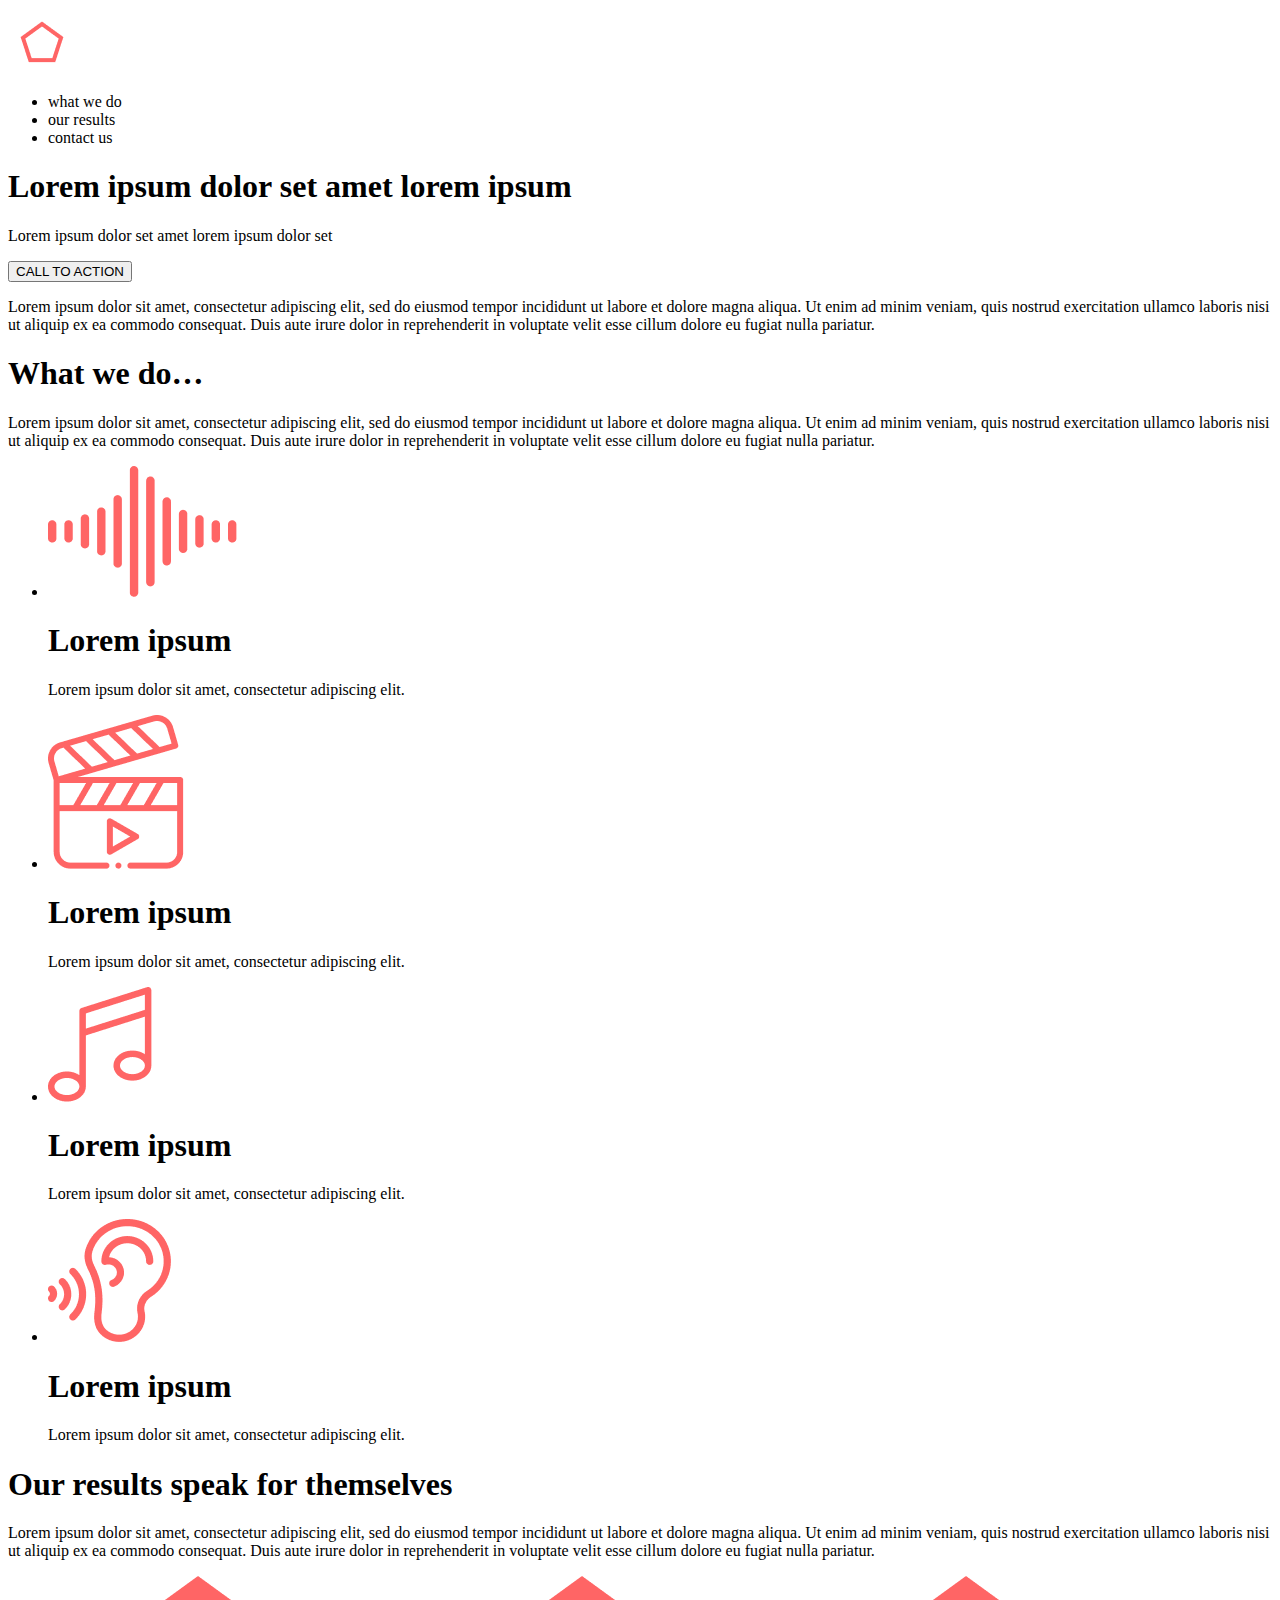
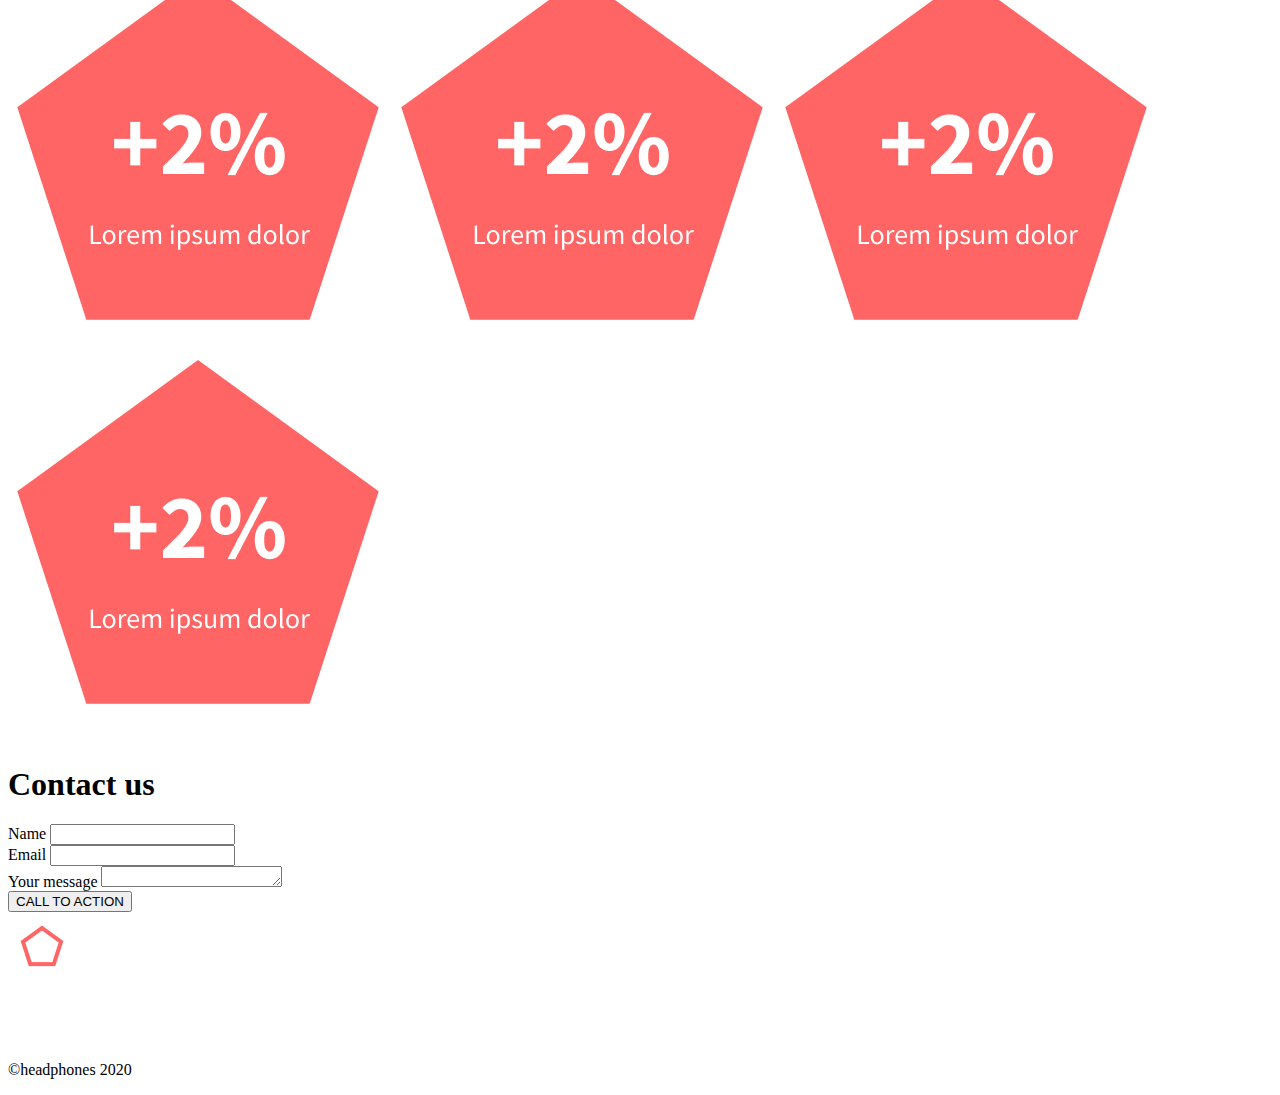
==== index.html @ 3ce62fac "cerate the html fiel" ====
<!DOCTYPE html>
<html lang="en">

<head>
    <meta charset="UTF-8">
    <meta name="viewport" content="width=device-width, initial-scale=1.0">
    <title>Holberton-School Headphone</title>
    <link rel="icon" href="images/favicon.ico">
    <link rel="stylesheet" href="styles.css">
</head>

<body>
    <!-- HEADER-->
    <header class="header">
        <div>
            <a href="#">
                <img src="images/logo.png" alt="logo">
            </a>
            <div class="nav_bar">
                <ul>
                    <li>what we do</li>
                    <li>our results</li>
                    <li>contact us</li>
                </ul>
            </div>
        </div>
        <!-- 2. BANNER -->
        <section>
            <div>
                <h1>
                    Lorem ipsum dolor set amet lorem ipsum
                </h1>
                <p>Lorem ipsum dolor set amet lorem ipsum dolor set</p>
                <button>CALL TO ACTION</button>
            </div>
            <div>
                <p>Lorem ipsum dolor sit amet, consectetur adipiscing elit, sed do eiusmod tempor incididunt ut labore
                    et dolore magna aliqua. Ut enim ad minim veniam, quis nostrud exercitation ullamco laboris nisi ut
                    aliquip ex ea commodo consequat. Duis aute irure dolor in reprehenderit in voluptate velit esse
                    cillum dolore eu fugiat nulla pariatur.</p>
            </div>
        </section>
    </header>
    <main>
        <!-- what we do-->
        <section>
            <div>
                <h1>
                    What we do…
                </h1>
                <p>Lorem ipsum dolor sit amet, consectetur adipiscing elit, sed do eiusmod tempor incididunt ut labore
                    et dolore magna aliqua. Ut enim ad minim veniam, quis nostrud exercitation ullamco laboris nisi ut
                    aliquip ex ea commodo consequat. Duis aute irure dolor in reprehenderit in voluptate velit esse
                    cillum dolore eu fugiat nulla pariatur.</p>
            </div>
            <div>
                <ul>
                    <li>
                        <a href="#">
                            <img src="images/logo1.png" alt="loggo_1">
                        </a>
                        <h1>Lorem ipsum</h1>
                        <p>Lorem ipsum dolor sit amet, consectetur adipiscing elit.</p>
                    </li>
                </ul>
                <ul>
                    <li>
                        <a href="#">
                            <img src="images/logo2.png" alt="logo2">
                        </a>
                        <h1>Lorem ipsum</h1>
                        <p>Lorem ipsum dolor sit amet, consectetur adipiscing elit.</p>
                    </li>
                </ul>
                <ul>
                    <li>
                        <a href="#">
                            <img src="images/logo3.png" alt="logo3">
                        </a>
                        <h1>Lorem ipsum</h1>
                        <p>Lorem ipsum dolor sit amet, consectetur adipiscing elit.</p>
                    </li>
                </ul>
                <ul>
                    <li>
                        <a href="#">
                            <img src="images/logo4.png" alt="logo4">
                        </a>
                        <h1>Lorem ipsum</h1>
                        <p>Lorem ipsum dolor sit amet, consectetur adipiscing elit.</p>
                    </li>
                </ul>
            </div>
        </section>
        <!--our results-->
        <section>
            <div>
                <h1>Our results speak for themselves</h1>
                <p>Lorem ipsum dolor sit amet, consectetur adipiscing elit, sed do eiusmod tempor incididunt ut labore
                    et dolore magna aliqua. Ut enim ad minim veniam, quis nostrud exercitation ullamco laboris nisi ut
                    aliquip ex ea commodo consequat. Duis aute irure dolor in reprehenderit in voluptate velit esse
                    cillum dolore eu fugiat nulla pariatur.</p>
            </div>
            <div>
                <a href="#">
                    <a href="#"><img src="images/pentagone.png" alt="pentagone"></a>
                    <a href="#"><img src="images/pentagone.png" alt="pentagone"></a>
                    <a href="#"><img src="images/pentagone.png" alt="pentagone"></a>
                    <a href="#"><img src="images/pentagone.png" alt="pentagone"></a>
                </a>
            </div>
        </section>
        <!--contact us-->
        <section>
            <div>
                <h1>Contact us</h1>
            </div>
            <div>
                <form action="submit_from" method="post">
                    <div>
                        <label for="name">Name</label>
                        <input type="text" id="name" name="name" required>
                    </div>
                    <div>
                        <label for="email">Email</label>
                        <input type="email" id="email" name="email" required>
                    </div>
                    <div>
                        <label for="message">Your message</label>
                        <textarea id="message" name="message" rows="1" required></textarea>
                    </div>
                </form>
            </div>
            <div>
                <button>CALL TO ACTION</button>
            </div>
        </section>
    </main>
    <!--fooetr-->
    <footer>
        <div>
            <div>
                <div>
                    <img src="images/logo.png" alt="LOGO">
                </div>
                <div>
                    <a href="#"><img src="images/facebooklogo.png" alt="facebooklogo"></a>
                    <a href="#"><img src="images/twiterlogo.png" alt="ftiwter logo"></a>
                    <a href="#"><img src="images/instalogo.png" alt="instalogo"></a>
                </div>
            </div>
            <p>
                ©headphones 2020
            </p>
        </div>
    </footer>
</body>

</html>
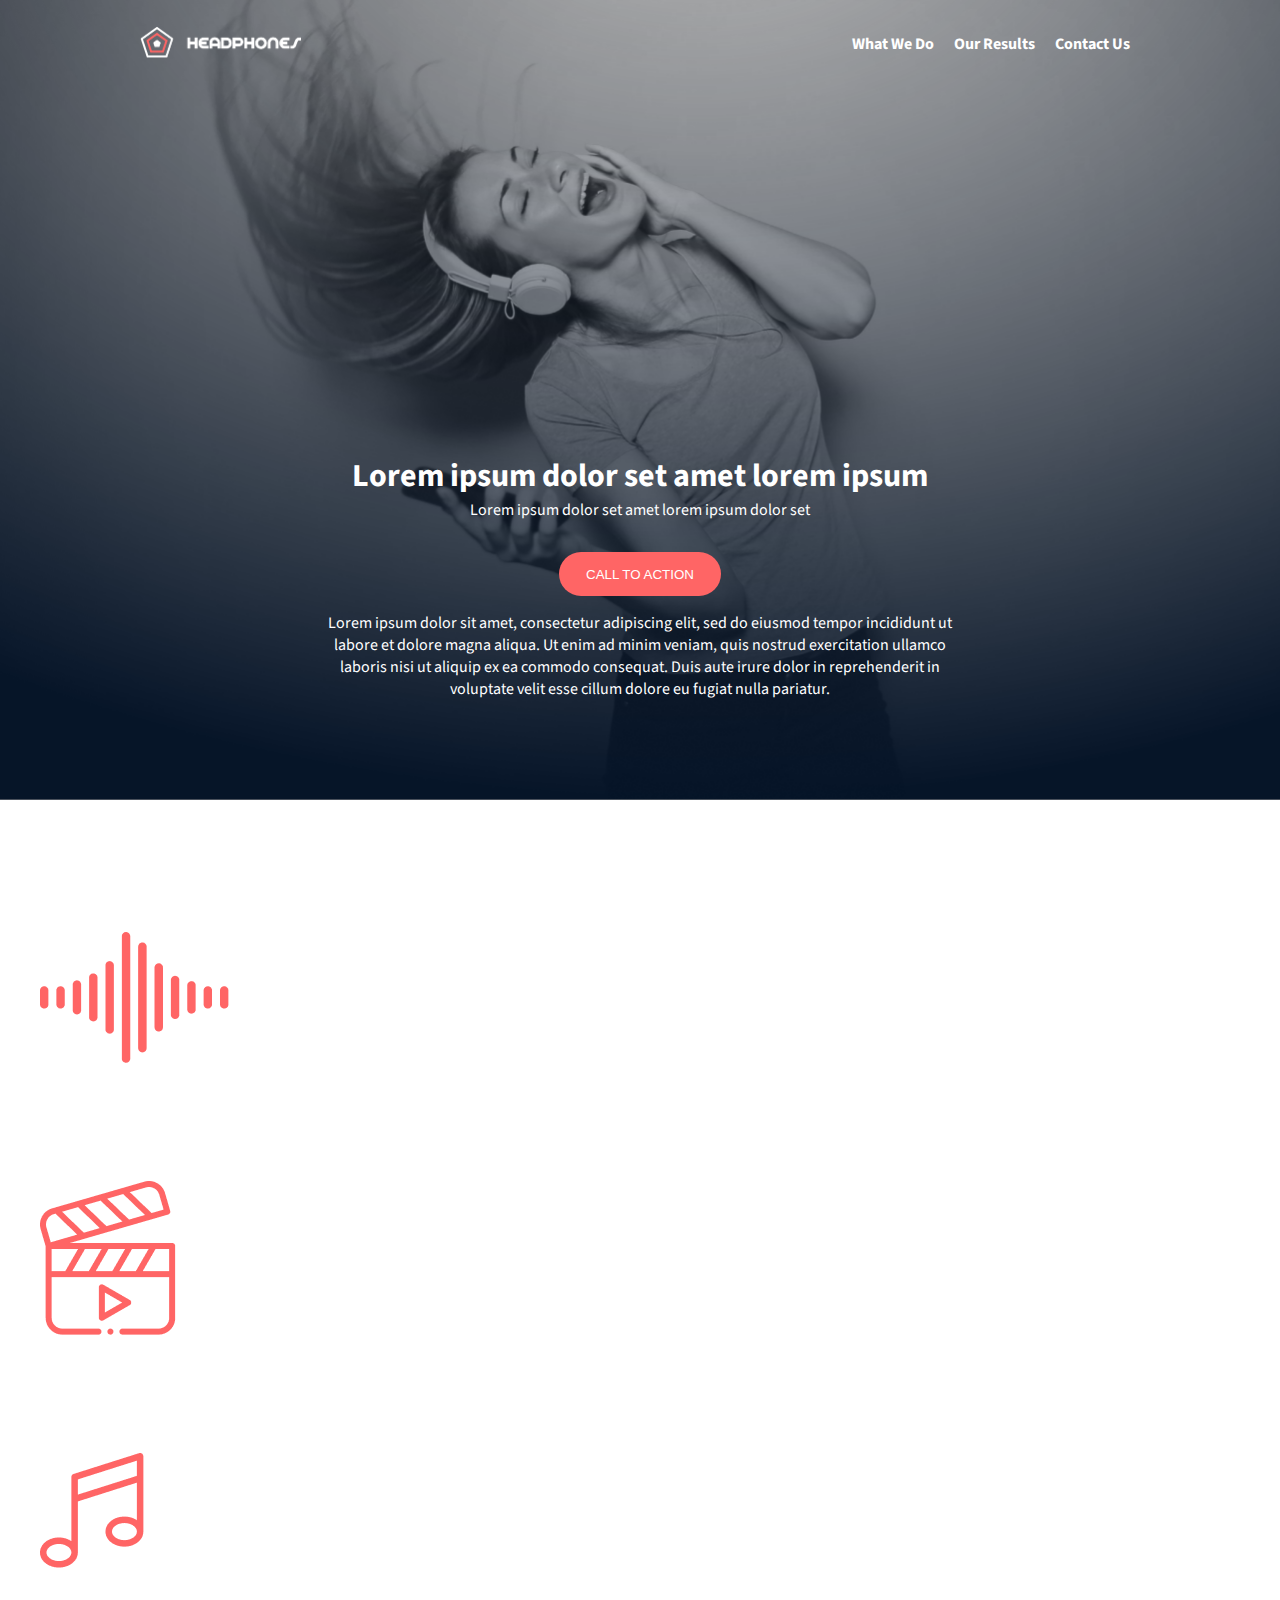
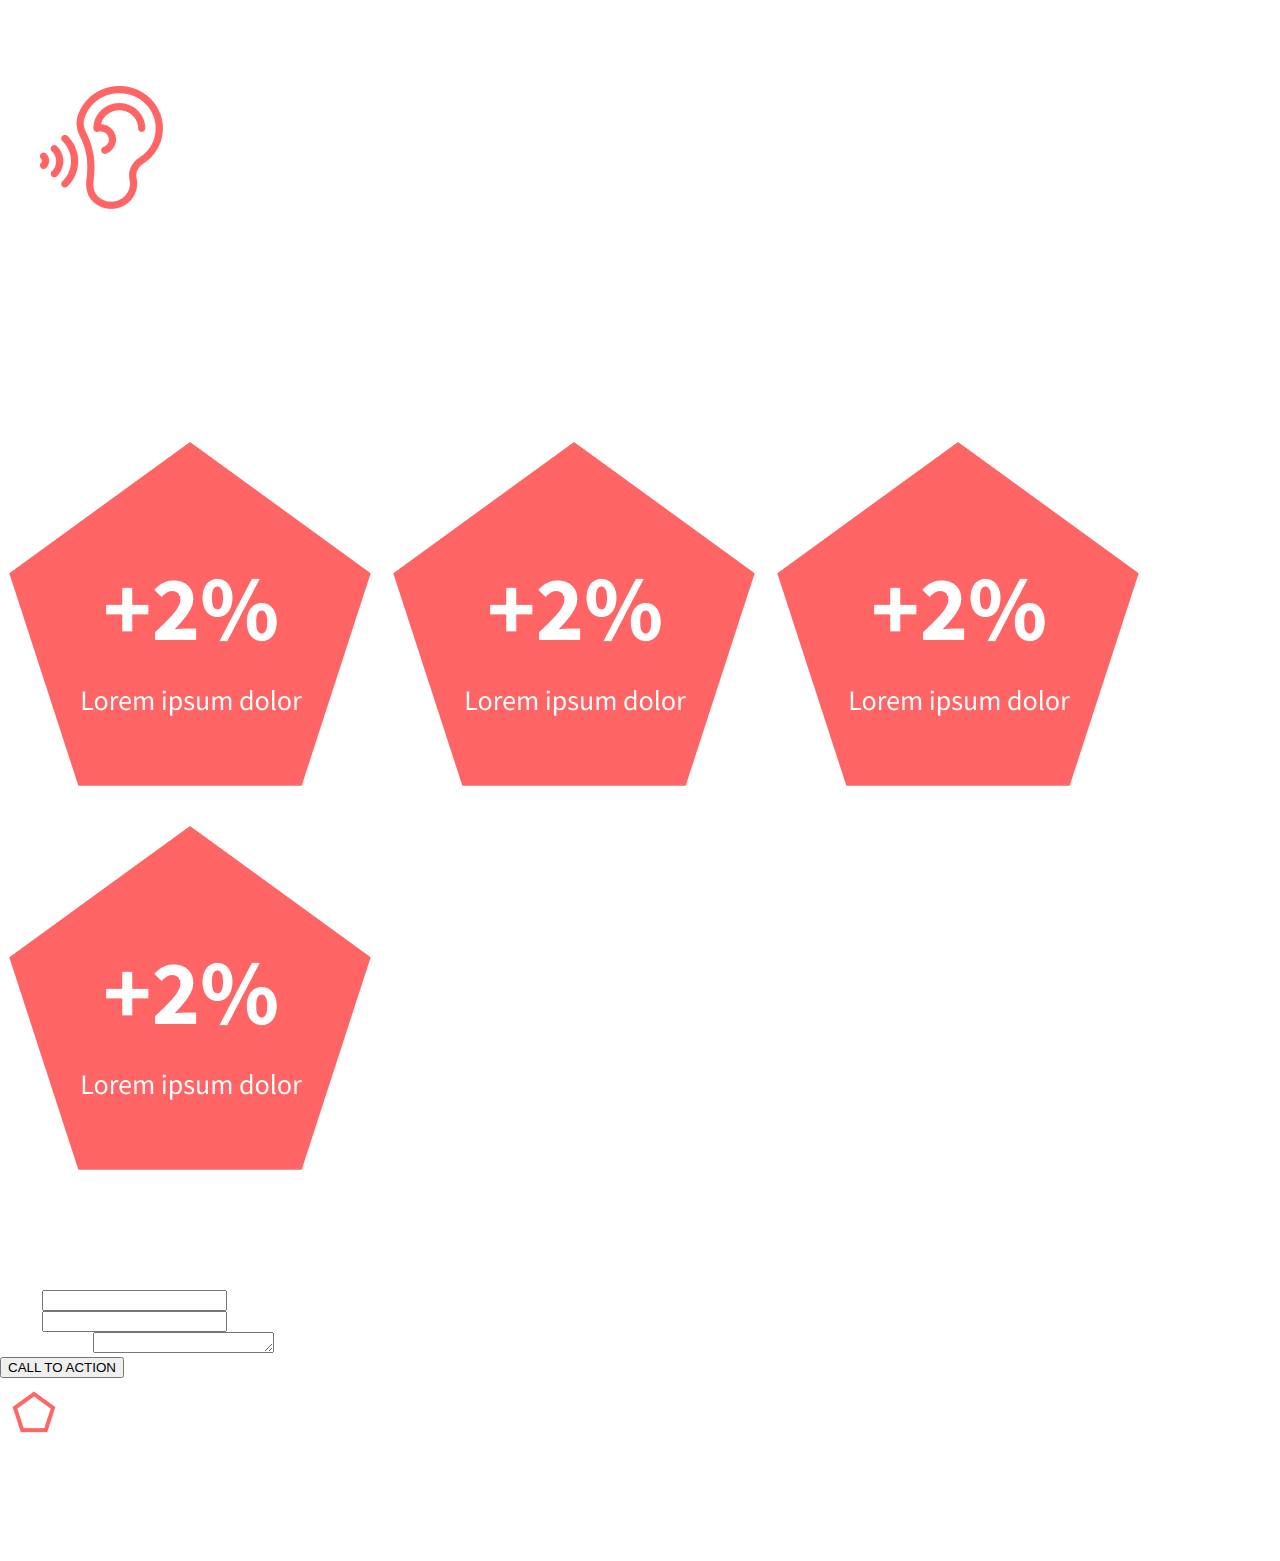
==== commit 45f7bbda: "header part on full screen" ====
--- a/index.html
+++ b/index.html
@@ -7,33 +7,34 @@
     <title>Holberton-School Headphone</title>
     <link rel="icon" href="images/favicon.ico">
     <link rel="stylesheet" href="styles.css">
+    <link href='https://fonts.googleapis.com/css?family=Source Sans Pro' rel='stylesheet'><!--for the font-->
 </head>
 
 <body>
     <!-- HEADER-->
     <header class="header">
-        <div>
+        <div class="nav_bar">
             <a href="#">
                 <img src="images/logo.png" alt="logo">
             </a>
-            <div class="nav_bar">
+            <div class="navbar">
                 <ul>
-                    <li>what we do</li>
-                    <li>our results</li>
-                    <li>contact us</li>
+                    <li><a href="#">What We Do</a></li>
+                    <li><a href="#">Our Results</a></li>
+                    <li><a href="#">Contact Us</a></li>
                 </ul>
             </div>
         </div>
         <!-- 2. BANNER -->
-        <section>
-            <div>
+        <section class="banner">
+            <div class="title">
                 <h1>
                     Lorem ipsum dolor set amet lorem ipsum
                 </h1>
                 <p>Lorem ipsum dolor set amet lorem ipsum dolor set</p>
                 <button>CALL TO ACTION</button>
             </div>
-            <div>
+            <div class="main_part">
                 <p>Lorem ipsum dolor sit amet, consectetur adipiscing elit, sed do eiusmod tempor incididunt ut labore
                     et dolore magna aliqua. Ut enim ad minim veniam, quis nostrud exercitation ullamco laboris nisi ut
                     aliquip ex ea commodo consequat. Duis aute irure dolor in reprehenderit in voluptate velit esse
--- a/styles.css
+++ b/styles.css
@@ -0,0 +1,112 @@
+body {
+    margin: auto;
+    color: #FFFFFF;
+}
+
+header {
+    background-image: url(images/backgroundheader.png);
+    display: flex;
+    flex-direction: column;
+    background-size: cover;
+    align-items: center;
+    height: 800px;
+
+}
+
+.nav_bar {
+    margin-top: 27.76px;
+    display: flex;
+    flex-direction: row;
+    height: 32px;
+    align-items: center;
+    justify-content: space-between;
+    width: 1000.39px;
+}
+
+.nav_bar img {
+    width: 161px;
+    height: 32px;
+}
+
+.navbar {
+    display: flex;
+    flex-direction: row;
+}
+
+
+.navbar ul {
+    display: flex;
+    list-style-type: none;
+
+    margin: 0;
+
+    padding: 0;
+
+    height: auto;
+
+    width: auto;
+
+    justify-content: space-between;
+}
+
+.navbar ul a {
+    font-weight: 700;
+    color: #FFFFFF;
+    font-family: 'Source Sans Pro', sans-serif;
+    text-decoration: none;
+    padding: 10px;
+}
+
+.banner {
+    display: flex;
+    flex-direction: column;
+    width: 637px;
+    height: 313px;
+    margin-top: 372px;
+}
+
+.banner .title {
+    display: flex;
+    flex-direction: column;
+    align-items: center;
+
+}
+
+.banner .title h1 {
+    font-family: 'Source Sans Pro', sans-serif;
+    font-weight: 700px;
+    font-size: 32px;
+    color: #FFFFFF;
+    margin-bottom: 0px;
+}
+
+.banner .title p {
+    font-family: 'Source Sans Pro', sans-serif;
+    font-weight: 700px;
+    margin-top: 0px;
+    color: #FFFFFF;
+}
+
+.banner button {
+    background-color: rgba(255, 101, 101, 1);
+    color: #FFFFFF;
+    width: 162px;
+    height: 44px;
+    margin-top: 15px;
+    border-radius: 25px;
+    border: none;
+}
+
+.main_part {
+    display: flex;
+    align-items: center;
+    justify-content: center;
+    text-align: center;
+}
+
+.main_part p {
+    font-family: 'Source Sans Pro', sans-serif;
+    font-weight: 400;
+    margin-top: 16px;
+    color: #FFFFFF;
+}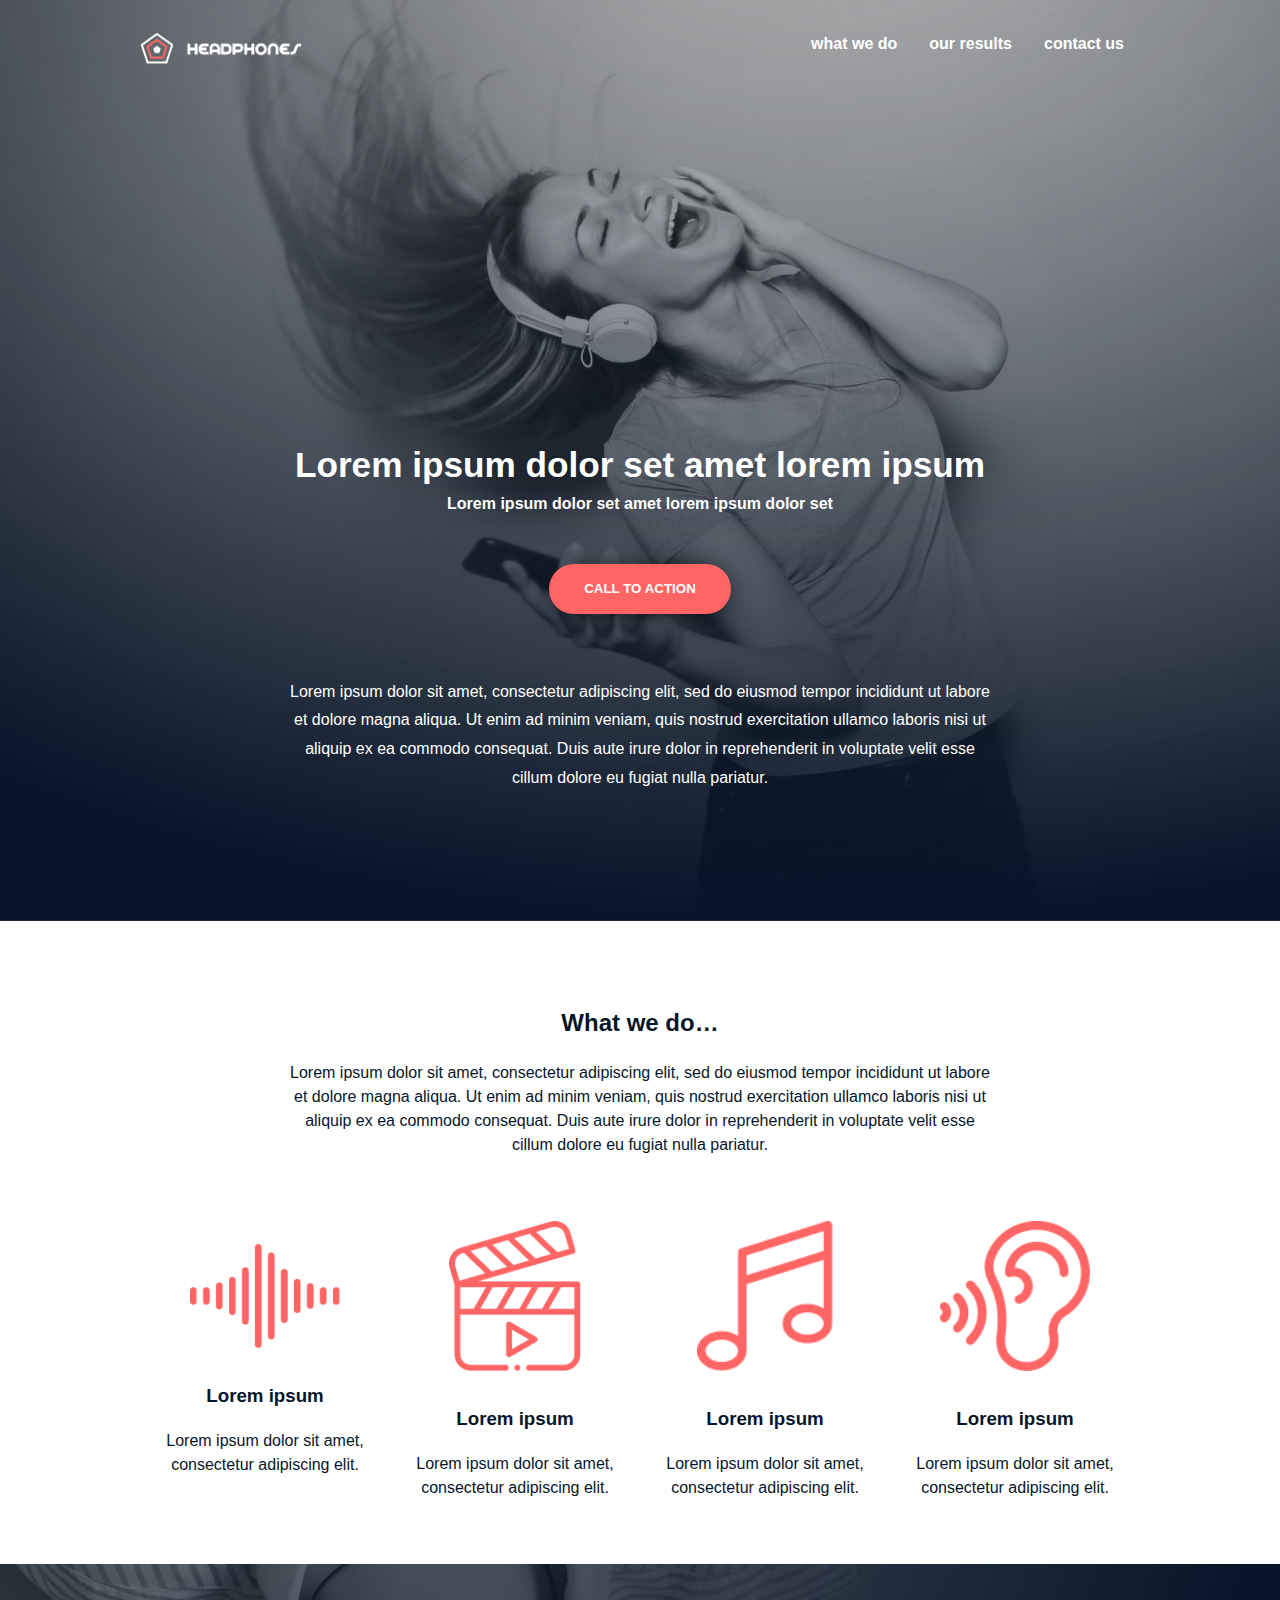
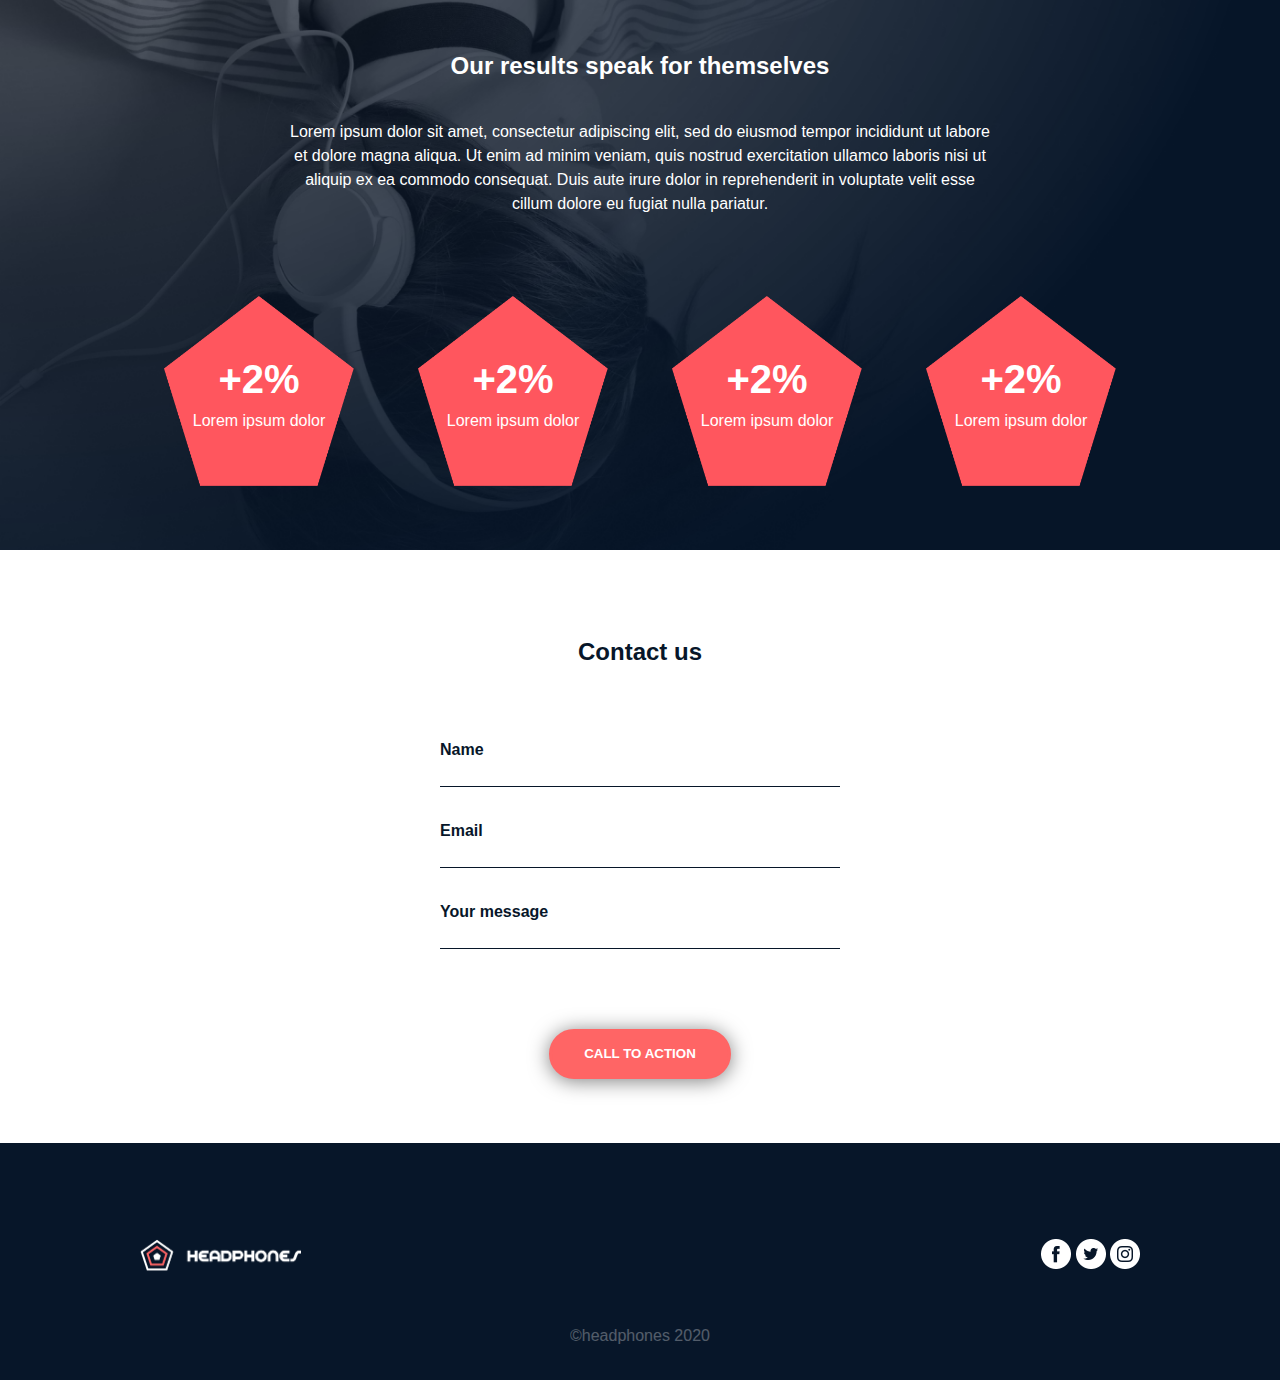
==== commit cf387c89: "final project" ====
--- a/index.html
+++ b/index.html
@@ -1,158 +1,167 @@
 <!DOCTYPE html>
 <html lang="en">
-
 <head>
     <meta charset="UTF-8">
-    <meta name="viewport" content="width=device-width, initial-scale=1.0">
-    <title>Holberton-School Headphone</title>
-    <link rel="icon" href="images/favicon.ico">
+    <meta name="viewport" content="width=device-width, initial-scale=1">
+    <title>Headphones</title>
     <link rel="stylesheet" href="styles.css">
-    <link href='https://fonts.googleapis.com/css?family=Source Sans Pro' rel='stylesheet'><!--for the font-->
+    <link rel="stylesheet" href="holberton_school-icon/style.css">
 </head>
 
 <body>
-    <!-- HEADER-->
-    <header class="header">
-        <div class="nav_bar">
-            <a href="#">
-                <img src="images/logo.png" alt="logo">
-            </a>
-            <div class="navbar">
-                <ul>
-                    <li><a href="#">What We Do</a></li>
-                    <li><a href="#">Our Results</a></li>
-                    <li><a href="#">Contact Us</a></li>
-                </ul>
+    <header>
+        <div class="container">
+            <div class="H_container">
+                <input class="B_BTN" type="checkbox" id="B_BTN">
+                <label class="B_icon" for="B_BTN">
+                    <span class="navicon"></span>
+                </label>
+                <div class="header_inner">
+                    <div class="header_logo">
+                        <img src="images/logo.png" alt="Headphones_logo">
+                    </div>
+                    <nav>
+                        <ul class="h_navbar">
+                            <li class="item">
+                                <a href="#what_we_do" class="navbar_link">What we do</a>
+                            </li>
+                            <li class="item">
+                                <a href="#our_results" class="navbar_link">Our results</a>
+                            </li>
+                            <li class="item">
+                                <a href="#C_us" class="navbar_link">Contact us</a>
+                            </li>
+                        </ul>
+                    </nav>
+                </div>
+                <div class="h_content">
+                    <h1>Lorem ipsum dolor set amet lorem ipsum</h1>
+                    <span>Lorem ipsum dolor set amet lorem ipsum dolor set</span>
+                    <button>Call to action</button>
+                    <p>Lorem ipsum dolor sit amet, consectetur adipiscing elit, sed do eiusmod tempor incididunt ut
+                        labore et dolore magna aliqua. Ut enim ad minim veniam, quis nostrud exercitation ullamco
+                        laboris nisi ut aliquip ex ea commodo consequat. Duis aute irure dolor in reprehenderit in
+                        voluptate velit esse cillum dolore eu fugiat nulla pariatur.
+                </div>
             </div>
         </div>
-        <!-- 2. BANNER -->
-        <section class="banner">
-            <div class="title">
-                <h1>
-                    Lorem ipsum dolor set amet lorem ipsum
-                </h1>
-                <p>Lorem ipsum dolor set amet lorem ipsum dolor set</p>
-                <button>CALL TO ACTION</button>
-            </div>
-            <div class="main_part">
+    </header>
+    <main>
+        <section id="what_we_do" class="whatwedo_container">
+            <div class="container">
+                <h2>What we do…</h2>
                 <p>Lorem ipsum dolor sit amet, consectetur adipiscing elit, sed do eiusmod tempor incididunt ut labore
                     et dolore magna aliqua. Ut enim ad minim veniam, quis nostrud exercitation ullamco laboris nisi ut
                     aliquip ex ea commodo consequat. Duis aute irure dolor in reprehenderit in voluptate velit esse
-                    cillum dolore eu fugiat nulla pariatur.</p>
+                    cillum
+                    dolore eu fugiat nulla pariatur.</p>
+                <div class="whatwedo_icons_grp">
+                    <div class="whatwedo_icon">
+                        <img src="images/logo1.png" alt="">
+                        <h3>Lorem ipsum</h3>
+                        <p>Lorem ipsum dolor sit amet, consectetur adipiscing elit.</p>
+                    </div>
+                    <div class="whatwedo_icon">
+                        <img src="images/logo2.png" alt="">
+                        <h3>Lorem ipsum</h3>
+                        <p>Lorem ipsum dolor sit amet, consectetur adipiscing elit.</p>
+                    </div>
+                    <div class="whatwedo_icon">
+                        <img src="images/logo3.png" alt="">
+                        <h3>Lorem ipsum</h3>
+                        <p>Lorem ipsum dolor sit amet, consectetur adipiscing elit.</p>
+                    </div>
+                    <div class="whatwedo_icon">
+                        <img src="images/logo4.png" alt="">
+                        <h3>Lorem ipsum</h3>
+                        <p>Lorem ipsum dolor sit amet, consectetur adipiscing elit.</p>
+                    </div>
+                </div>
             </div>
         </section>
-    </header>
-    <main>
-        <!-- what we do-->
-        <section>
-            <div>
-                <h1>
-                    What we do…
-                </h1>
-                <p>Lorem ipsum dolor sit amet, consectetur adipiscing elit, sed do eiusmod tempor incididunt ut labore
-                    et dolore magna aliqua. Ut enim ad minim veniam, quis nostrud exercitation ullamco laboris nisi ut
-                    aliquip ex ea commodo consequat. Duis aute irure dolor in reprehenderit in voluptate velit esse
-                    cillum dolore eu fugiat nulla pariatur.</p>
-            </div>
-            <div>
-                <ul>
-                    <li>
-                        <a href="#">
-                            <img src="images/logo1.png" alt="loggo_1">
-                        </a>
-                        <h1>Lorem ipsum</h1>
-                        <p>Lorem ipsum dolor sit amet, consectetur adipiscing elit.</p>
-                    </li>
-                </ul>
-                <ul>
-                    <li>
-                        <a href="#">
-                            <img src="images/logo2.png" alt="logo2">
-                        </a>
-                        <h1>Lorem ipsum</h1>
-                        <p>Lorem ipsum dolor sit amet, consectetur adipiscing elit.</p>
-                    </li>
-                </ul>
-                <ul>
-                    <li>
-                        <a href="#">
-                            <img src="images/logo3.png" alt="logo3">
-                        </a>
-                        <h1>Lorem ipsum</h1>
-                        <p>Lorem ipsum dolor sit amet, consectetur adipiscing elit.</p>
-                    </li>
-                </ul>
-                <ul>
-                    <li>
-                        <a href="#">
-                            <img src="images/logo4.png" alt="logo4">
-                        </a>
-                        <h1>Lorem ipsum</h1>
-                        <p>Lorem ipsum dolor sit amet, consectetur adipiscing elit.</p>
-                    </li>
-                </ul>
+        <section id="our_results">
+            <div class="container">
+                <div class="or_container">
+                    <h2>Our results speak for themselves</h2>
+                    <p>Lorem ipsum dolor sit amet, consectetur adipiscing elit, sed do eiusmod tempor incididunt ut
+                        labore
+                        et dolore magna aliqua. Ut enim ad minim veniam, quis nostrud exercitation ullamco laboris nisi
+                        ut
+                        aliquip ex ea commodo consequat. Duis aute irure dolor in reprehenderit in voluptate velit esse
+                        cillum
+                        dolore eu fugiat nulla pariatur.</p>
+                    <div class="icons_grp">
+                        <div class="icon">
+                            <img src="images/pentagone.png" alt="Pentagone icon">
+                            <div class="pentagone_content">
+                                <span>+2%</span>
+                                <p>Lorem ipsum dolor</p>
+                            </div>
+                        </div>
+                        <div class="icon">
+                            <img src="images/pentagone.png" alt="Pentagone icon">
+                            <div class="pentagone_content">
+                                <span>+2%</span>
+                                <p>Lorem ipsum dolor</p>
+                            </div>
+                        </div>
+                        <div class="icon">
+                            <img src="images/pentagone.png" alt="Pentagone icon">
+                            <div class="pentagone_content">
+                                <span>+2%</span>
+                                <p>Lorem ipsum dolor</p>
+                            </div>
+                        </div>
+                        <div class="icon">
+                            <img src="images/pentagone.png" alt="Pentagone icon">
+                            <div class="pentagone_content">
+                                <span>+2%</span>
+                                <p>Lorem ipsum dolor</p>
+                            </div>
+                        </div>
+                    </div>
+                </div>
             </div>
         </section>
-        <!--our results-->
-        <section>
-            <div>
-                <h1>Our results speak for themselves</h1>
-                <p>Lorem ipsum dolor sit amet, consectetur adipiscing elit, sed do eiusmod tempor incididunt ut labore
-                    et dolore magna aliqua. Ut enim ad minim veniam, quis nostrud exercitation ullamco laboris nisi ut
-                    aliquip ex ea commodo consequat. Duis aute irure dolor in reprehenderit in voluptate velit esse
-                    cillum dolore eu fugiat nulla pariatur.</p>
-            </div>
-            <div>
-                <a href="#">
-                    <a href="#"><img src="images/pentagone.png" alt="pentagone"></a>
-                    <a href="#"><img src="images/pentagone.png" alt="pentagone"></a>
-                    <a href="#"><img src="images/pentagone.png" alt="pentagone"></a>
-                    <a href="#"><img src="images/pentagone.png" alt="pentagone"></a>
-                </a>
-            </div>
-        </section>
-        <!--contact us-->
-        <section>
-            <div>
-                <h1>Contact us</h1>
-            </div>
-            <div>
-                <form action="submit_from" method="post">
-                    <div>
-                        <label for="name">Name</label>
-                        <input type="text" id="name" name="name" required>
-                    </div>
-                    <div>
-                        <label for="email">Email</label>
-                        <input type="email" id="email" name="email" required>
-                    </div>
-                    <div>
-                        <label for="message">Your message</label>
-                        <textarea id="message" name="message" rows="1" required></textarea>
-                    </div>
-                </form>
-            </div>
-            <div>
-                <button>CALL TO ACTION</button>
+        <section id="C_us">
+            <div class="container">
+                <div class="cu_container">
+                    <h2>Contact us</h2>
+                    <form action="#" method="post" id="contact">
+                        <div class="form_field">
+                            <label for="your_name">Name</label>
+                            <input type="text" name="your_name" id="your_name">
+                        </div>
+                        <div class="form_field">
+                            <label for="your_email">Email</label>
+                            <input type="email" name="your_email" id="your_email">
+                        </div>
+                        <div class="form_field">
+                            <label for="your_message">Your message</label>
+                            <input type="text" name="your_message" id="your_message">
+                        </div>
+                    </form>
+                    <button type="submit" form="contact" value="Submit">Call to action</button>
+                </div>
             </div>
         </section>
     </main>
-    <!--fooetr-->
     <footer>
-        <div>
-            <div>
-                <div>
-                    <img src="images/logo.png" alt="LOGO">
-                </div>
-                <div>
-                    <a href="#"><img src="images/facebooklogo.png" alt="facebooklogo"></a>
-                    <a href="#"><img src="images/twiterlogo.png" alt="ftiwter logo"></a>
-                    <a href="#"><img src="images/instalogo.png" alt="instalogo"></a>
+        <div class="container">
+            <div class="footer_container">
+                <img src="images/logo.png" alt="Headphones logo">
+                <div class="footer_social">
+                    <a href="https://www.facebook.com/HolbertonFRA/" target="_blank" rel="noreferrer">
+                        <img src="images/facebooklogo.png" alt="facebooklogo"> </a>
+                    </a>
+                    <a href="https://twitter.com/holbertonfra" target="_blank" rel="noreferrer">
+                        <img src="images/twiterlogo.png" alt="twiterlogo"> </a>
+                    </a>
+                    <a href="https://www.instagram.com/holbertonfrance/" target="_blank" rel="noreferrer">
+                        <img src="images/instalogo.png" alt="instagram logo"> </a>
                 </div>
             </div>
-            <p>
-                ©headphones 2020
-            </p>
+            <p>©headphones 2020</p>
         </div>
     </footer>
 </body>
--- a/styles.css
+++ b/styles.css
@@ -1,112 +1,556 @@
+*,
+*:before,
+*:after {
+    box-sizing: border-box;
+}
+
+html {
+    scroll-behavior: smooth;
+    margin: 0;
+}
+
 body {
-    margin: auto;
-    color: #FFFFFF;
-}
-
+    color: #071629;
+    font-family: "Source Sans Pro", sans-serif;
+    ;
+    font-weight: 400;
+    line-height: 1.5;
+    margin: 0;
+}
+
+h1,
+h2,
+h3,
+h4,
+h5,
+h6 {
+    font-family: "Source Sans Pro", sans-serif;
+    ;
+    font-weight: 700;
+}
+
+li {
+    list-style: none;
+}
+
+a {
+    color: #071629;
+    text-decoration: none;
+}
+
+p {
+    text-align: center;
+}
+
+button {
+    color: #ffffff;
+    text-transform: uppercase;
+    background-color: #FF6565;
+    border: 0.2rem solid #FF6565;
+    border-radius: 30px;
+    padding: 0.9rem 2rem;
+    font-weight: 700;
+    box-shadow: 0 2px 20px hsla(0, 0%, 0%, 0.50);
+    cursor: pointer;
+}
+
+button:hover,
+button:active {
+    background-color: #FF6565;
+    opacity: 0.9;
+    transition-duration: .3s;
+}
+
+.container {
+    max-width: 1000px;
+    margin-left: auto;
+    margin-right: auto;
+}
+
+/*(Task 1)*/
 header {
+    width: 100%;
     background-image: url(images/backgroundheader.png);
-    display: flex;
-    flex-direction: column;
+    background-repeat: no-repeat;
     background-size: cover;
-    align-items: center;
-    height: 800px;
-
-}
-
-.nav_bar {
-    margin-top: 27.76px;
-    display: flex;
-    flex-direction: row;
-    height: 32px;
-    align-items: center;
+    color: #ffffff;
+}
+
+.H_container {
+    width: 100%;
+    display: flex;
+    flex-wrap: wrap;
+    justify-content: center;
+    padding-top: 2rem;
+}
+
+@media all and (max-width: 767px) {
+    header {
+        background-position: 42% 50%;
+    }
+}
+
+@media all and (max-width: 480px) {
+    header {
+        background-position: 32% 50%;
+    }
+}
+
+.B_BTN {
+    display: none;
+}
+
+.B_BTN:checked~.header_inner nav {
+    display: block;
+}
+
+.B_BTN:checked~.B_icon .navicon {
+    background: transparent;
+}
+
+.B_BTN:checked~.B_icon .navicon::before {
+    transform: rotate(-45deg);
+}
+
+.B_BTN:checked~.B_icon .navicon::after {
+    transform: rotate(45deg);
+}
+
+.B_BTN:checked~.B_icon .navicon::before,
+.B_BTN:checked~.B_icon .navicon::after {
+    top: 0;
+}
+
+.B_icon {
+    display: none;
+    cursor: pointer;
+    padding-top: 1rem;
+    position: relative;
+}
+
+.B_icon .navicon {
+    background: #ffffff;
+    display: block;
+    position: relative;
+    width: 1rem;
+    height: .2rem;
+}
+
+.B_icon .navicon::before,
+.B_icon .navicon::after {
+    content: "";
+    display: block;
+    width: 2rem;
+    height: 100%;
+    position: absolute;
+    background: #ffffff .2s ease-out;
+}
+
+.B_icon .navicon::before {
+    top: .7rem;
+}
+
+.B_icon .navicon::after {
+    top: -.7rem;
+}
+
+@media all and (max-width: 480px) {
+    .H_container .B_icon {
+        display: block;
+        position: relative;
+        left: -3rem;
+    }
+}
+
+.header_inner {
+    display: flex;
+    width: 100%;
     justify-content: space-between;
-    width: 1000.39px;
-}
-
-.nav_bar img {
+}
+
+@media all and (max-width: 767px) {
+    .header_inner {
+        padding: 0 2rem 0 3rem;
+    }
+}
+
+@media all and (max-width: 480px) {
+    .header_inner {
+        flex-direction: column;
+        align-items: center;
+        width: auto;
+        padding-left: 2rem;
+    }
+}
+
+.header_logo img {
     width: 161px;
     height: 32px;
 }
 
-.navbar {
-    display: flex;
-    flex-direction: row;
-}
-
-
-.navbar ul {
-    display: flex;
-    list-style-type: none;
-
-    margin: 0;
-
+nav .h_navbar {
+    display: flex;
+    margin: 0;
     padding: 0;
-
+}
+
+nav .item {
+    margin: 0;
+    padding: 0;
+}
+
+nav .navbar_link {
+    color: #ffffff;
+    padding: 1rem;
+    font-weight: 700;
+    text-transform: lowercase;
+}
+
+nav .navbar_link:hover {
+    color: #FF6565;
+}
+
+@media all and (max-width: 480px) {
+    nav {
+        display: none;
+        flex: 1;
+    }
+
+    .h_navbar {
+        flex-direction: column;
+        padding-top: 2rem;
+    }
+
+    .h_navbar li+li {
+        padding-top: 2rem;
+    }
+}
+
+.h_content {
+    display: flex;
+    flex-direction: column;
+    align-items: center;
+    margin-top: 23rem;
+    text-align: center;
+}
+
+.h_content h1 {
+    font-size: 2.2rem;
+}
+
+.h_content h1,
+.h_content span {
+    margin: 0;
+    padding: 0;
+    font-weight: 700;
+    text-align: center;
+}
+
+.h_content button {
+    margin-top: 3rem;
+}
+
+.h_content p {
+    width: 70%;
+    margin-top: 4rem;
+    margin-bottom: 8rem;
+    line-height: 1.8;
+}
+
+@media all and (max-width: 767px) {
+    .h_content p {
+        width: 90%;
+    }
+}
+
+@media all and (max-width: 480px) {
+    .h_content button {
+        margin-top: 1rem;
+    }
+}
+
+/*(Task 2)*/
+
+.whatwedo_container {
+    display: flex;
+    flex-direction: column;
+    align-items: center;
+    width: 100%;
+    margin: 4rem 0;
+}
+
+.whatwedo_container h2 {
+    text-align: center;
+}
+
+.whatwedo_container p {
+    width: 70%;
+    margin: auto;
+}
+
+.whatwedo_icons_grp {
+    display: flex;
+    align-items: center;
+    justify-content: space-around;
+    flex-wrap: wrap;
+    width: 100%;
+    margin-top: 4rem;
+}
+
+.whatwedo_icon {
+    display: flex;
+    flex-direction: column;
+    align-items: center;
+    padding: 0;
+    width: 20%;
+    box-sizing: border-box;
+}
+
+.whatwedo_icon img {
+    width: 80%;
     height: auto;
-
-    width: auto;
-
+    margin-bottom: 1rem;
+}
+
+.whatwedo_icon h3,
+.whatwedo_icon p {
+    text-align: center;
+    width: 100%;
+}
+
+.whatwedo_icon p {
+    width: 100%;
+}
+
+.whatwedo_icon img {
+    width: 100%;
+    height: auto;
+    max-width: 150px;
+    max-height: 150px;
+    object-fit: contain;
+}
+
+@media all and (max-width: 767px) {
+    .whatwedo_container p {
+        width: 90%;
+    }
+
+    .whatwedo_icons_grp {
+        flex-wrap: wrap;
+        justify-content: center;
+    }
+
+    .whatwedo_icon {
+        margin: 0 2rem;
+    }
+}
+
+@media all and (max-width: 480px) {
+    .whatwedo_icon {
+        margin: 1rem 5rem;
+        max-width: 50%;
+    }
+}
+
+/*(Task 3)*/
+
+#our_results {
+    background-image: url(images/resbackground.png);
+    background-repeat: no-repeat;
+    background-size: cover;
+}
+
+.or_container {
+    display: flex;
+    flex-direction: column;
+    align-items: center;
+    width: 100%;
+    padding: 4rem 0;
+    color: #ffffff;
+}
+
+.or_container h2 {
+    text-align: center;
+}
+
+.or_container p {
+    width: 70%;
+}
+
+.icons_grp {
+    display: flex;
+    align-items: center;
+    justify-content: center;
+    width: 100%;
+    margin-top: 4rem;
+}
+
+.icon {
+    display: flex;
+    flex-direction: column;
+    align-items: center;
+    justify-content: center;
+    padding: 0;
+    margin: 0 2rem;
+    max-width: 30%;
+}
+
+.icon img {
+    width: 190px;
+    height: 190px;
+}
+
+.pentagone_content {
+    position: absolute;
+    display: flex;
+    flex-direction: column;
+    align-items: center;
+    margin: 0;
+}
+
+.pentagone_content span {
+    font-size: 40px;
+    font-weight: 700;
+}
+
+.pentagone_content p {
+    margin: 0;
+    width: 100%;
+}
+
+@media all and (max-width: 767px) {
+    .or_container p {
+        width: 90%;
+    }
+
+    .icons_grp {
+        flex-wrap: wrap;
+        justify-content: center;
+    }
+
+    .icon {
+        margin: 0 2rem;
+    }
+
+    .icons_grp {
+        gap: 3rem;
+    }
+}
+
+@media all and (max-width: 480px) {
+    .icon {
+        margin: 1rem 5rem;
+        max-width: 50%;
+    }
+}
+
+/*(Task 4)*/
+
+.cu_container {
+    display: flex;
+    flex-direction: column;
+    align-items: center;
+    width: 100%;
+    margin: 4rem 0;
+}
+
+.cu_container h2 {
+    text-align: center;
+}
+
+.cu_container p {
+    width: 70%;
+}
+
+#C_us form {
+    width: 40%;
+    margin: 1rem 0 3rem 0;
+}
+
+#C_us form .form_field {
+    margin: 2rem 0rem;
+    border-bottom: 0.1rem solid #071629;
+}
+
+#C_us .form_field label {
+    font-weight: 700;
+}
+
+#C_us .form_field input {
+    border: 0;
+    width: 100%;
+}
+
+@media all and (max-width: 767px) {
+    .cu_container p {
+        width: 90%;
+    }
+}
+
+@media all and (max-width: 480px) {
+    #C_us form {
+        width: 90%;
+    }
+}
+
+/*(Task 5)*/
+
+footer {
+    background-color: #071629;
+    padding: 3rem 0 1rem 0;
+}
+
+.footer_container {
+    display: flex;
     justify-content: space-between;
-}
-
-.navbar ul a {
-    font-weight: 700;
-    color: #FFFFFF;
-    font-family: 'Source Sans Pro', sans-serif;
-    text-decoration: none;
-    padding: 10px;
-}
-
-.banner {
-    display: flex;
-    flex-direction: column;
-    width: 637px;
-    height: 313px;
-    margin-top: 372px;
-}
-
-.banner .title {
-    display: flex;
-    flex-direction: column;
-    align-items: center;
-
-}
-
-.banner .title h1 {
-    font-family: 'Source Sans Pro', sans-serif;
-    font-weight: 700px;
-    font-size: 32px;
-    color: #FFFFFF;
-    margin-bottom: 0px;
-}
-
-.banner .title p {
-    font-family: 'Source Sans Pro', sans-serif;
-    font-weight: 700px;
-    margin-top: 0px;
-    color: #FFFFFF;
-}
-
-.banner button {
-    background-color: rgba(255, 101, 101, 1);
-    color: #FFFFFF;
-    width: 162px;
-    height: 44px;
-    margin-top: 15px;
-    border-radius: 25px;
-    border: none;
-}
-
-.main_part {
-    display: flex;
-    align-items: center;
-    justify-content: center;
-    text-align: center;
-}
-
-.main_part p {
-    font-family: 'Source Sans Pro', sans-serif;
-    font-weight: 400;
-    margin-top: 16px;
-    color: #FFFFFF;
+    margin: 3rem 0;
+}
+
+.footer_container img {
+    width: 161px;
+    height: 32px;
+}
+
+footer p {
+    color: #ffffff;
+    opacity: 30%;
+}
+
+.footer_social span {
+    color: #ffffff;
+    font-size: 30px;
+    padding: 0 0.5rem;
+}
+
+.footer_social span:hover {
+    color: #FF6565;
+}
+
+@media all and (max-width: 767px) {
+    footer {
+        padding: 3rem 3rem 1rem 3rem;
+    }
+}
+
+@media all and (max-width: 480px) {
+    .footer_container {
+        margin: 0;
+        padding: 0 3rem;
+        flex-wrap: wrap;
+        justify-content: space-around;
+    }
+
+    .footer_social {
+        padding-top: 2rem;
+    }
+
+    footer p {
+        padding-top: 1rem;
+    }
+}
+
+.footer_social img {
+    width: 30px;
+    height: 30px;
+    object-fit: contain;
 }